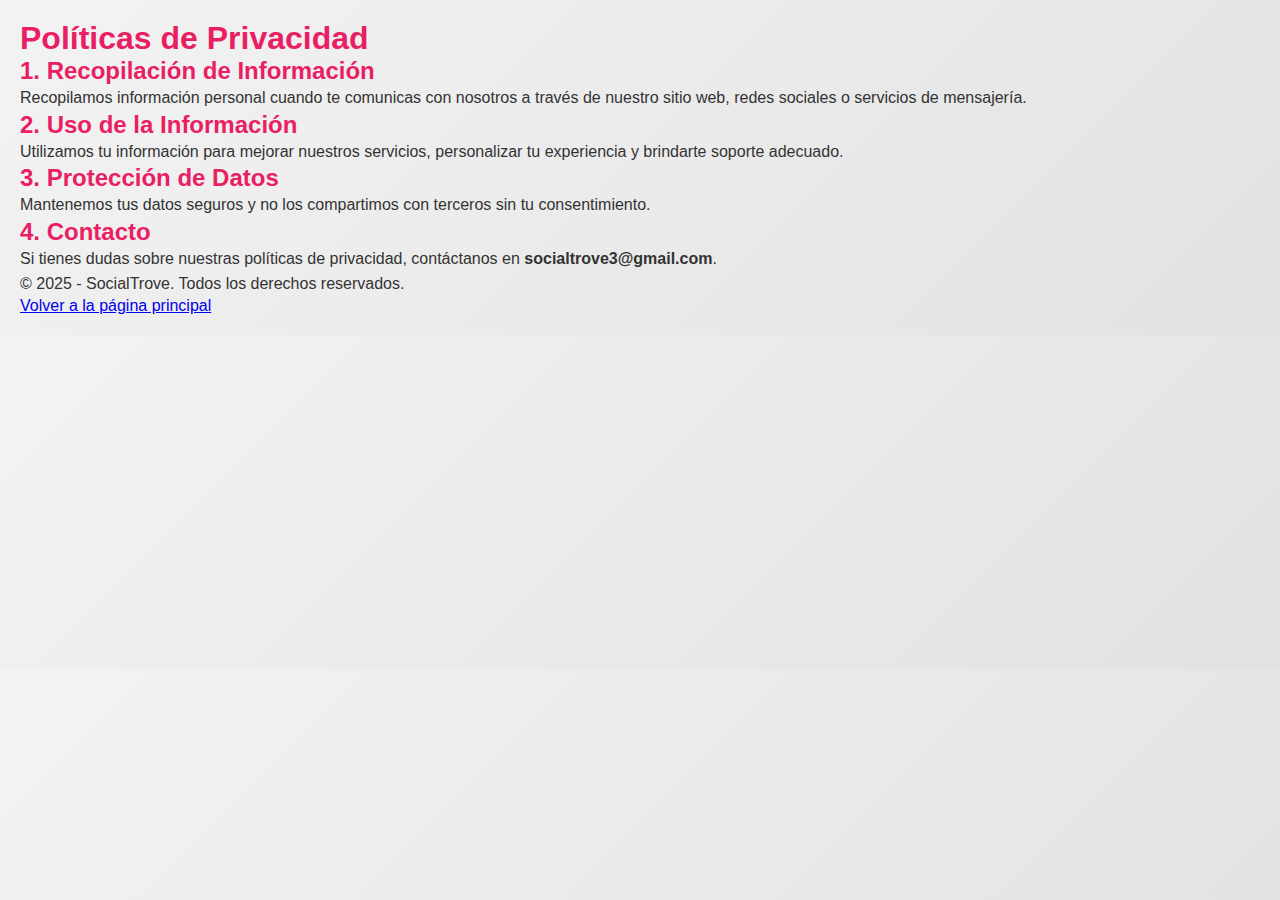
==== politicas.html @ abb88605 "Create politicas.html" ====
<!DOCTYPE html>
<html lang="es">
<head>
    <meta charset="UTF-8">
    <meta name="viewport" content="width=device-width, initial-scale=1.0">
    <title>Políticas de Privacidad - SocialTrove</title>
    <link rel="stylesheet" href="styles.css">
    <style>
        body {
            font-family: Arial, sans-serif;
            background-color: #f9f9f9;
            color: #333;
            padding: 20px;
        }
        h1, h2 {
            color: #e91e63;
        }
        p {
            line-height: 1.6;
        }
    </style>
</head>
<body>
    <header>
        <h1>Políticas de Privacidad</h1>
    </header>

    <section>
        <h2>1. Recopilación de Información</h2>
        <p>Recopilamos información personal cuando te comunicas con nosotros a través de nuestro sitio web, redes sociales o servicios de mensajería.</p>
    </section>

    <section>
        <h2>2. Uso de la Información</h2>
        <p>Utilizamos tu información para mejorar nuestros servicios, personalizar tu experiencia y brindarte soporte adecuado.</p>
    </section>

    <section>
        <h2>3. Protección de Datos</h2>
        <p>Mantenemos tus datos seguros y no los compartimos con terceros sin tu consentimiento.</p>
    </section>

    <section>
        <h2>4. Contacto</h2>
        <p>Si tienes dudas sobre nuestras políticas de privacidad, contáctanos en <strong>socialtrove3@gmail.com</strong>.</p>
    </section>

    <footer>
        <p>&copy; 2025 - SocialTrove. Todos los derechos reservados.</p>
        <a href="index.html">Volver a la página principal</a>
    </footer>
</body>
</html>
---- styles.css ----
* {
    margin: 0;
    padding: 0;
    box-sizing: border-box;
}

body {
    font-family: Arial, sans-serif;
    background: linear-gradient(135deg, #f3f3f3 0%, #e2e2e2 100%);
}

.container {
    perspective: 1000px;
}

.header {
    text-align: center;
    padding: 50px;
    color: #fff;
    background: radial-gradient(circle, #ffcc00, #ff9900);
    transform: rotateY(-10deg);
    animation: float 3s infinite ease-in-out;
}

.title {
    font-size: 3rem;
    color: #ff0055; /* Color para resaltar */
}

.subtitle {
    font-size: 1.5rem;
    color: #007bff; /* Color para el subtítulo */
}

.cta-button {
    background: #ff0077; /* Color del botón */
    color: white;
    padding: 15px 30px;
    text-decoration: none;
    border-radius: 5px;
    transition: background 0.3s;
}

.cta-button:hover {
    background: #ff0044;
}

.features {
    display: flex;
    justify-content: space-around;
    padding: 50px;
}

.feature-box {
    background: #6f42c1; /* Color de la caja */
    color: white;
    padding: 20px;
    border-radius: 10px;
    width: 30%;
    transform: rotateY(10deg);
    transition: transform 0.3s;
}

.feature-title {
    color: #ffcc00; /* Color del título */
}

.feature-description {
    color: #ffffff; /* Color de la descripción */
}

.feature-box:hover {
    transform: translateY(-10px) rotateY(0deg);
}

.footer {
    text-align: center;
    padding: 20px;
    background: #333;
    color: #fff;
}

@keyframes float {
    0% { transform: translatey(0px); }
    50% { transform: translatey(-10px); }
    100% { transform: translatey(0px); }
}
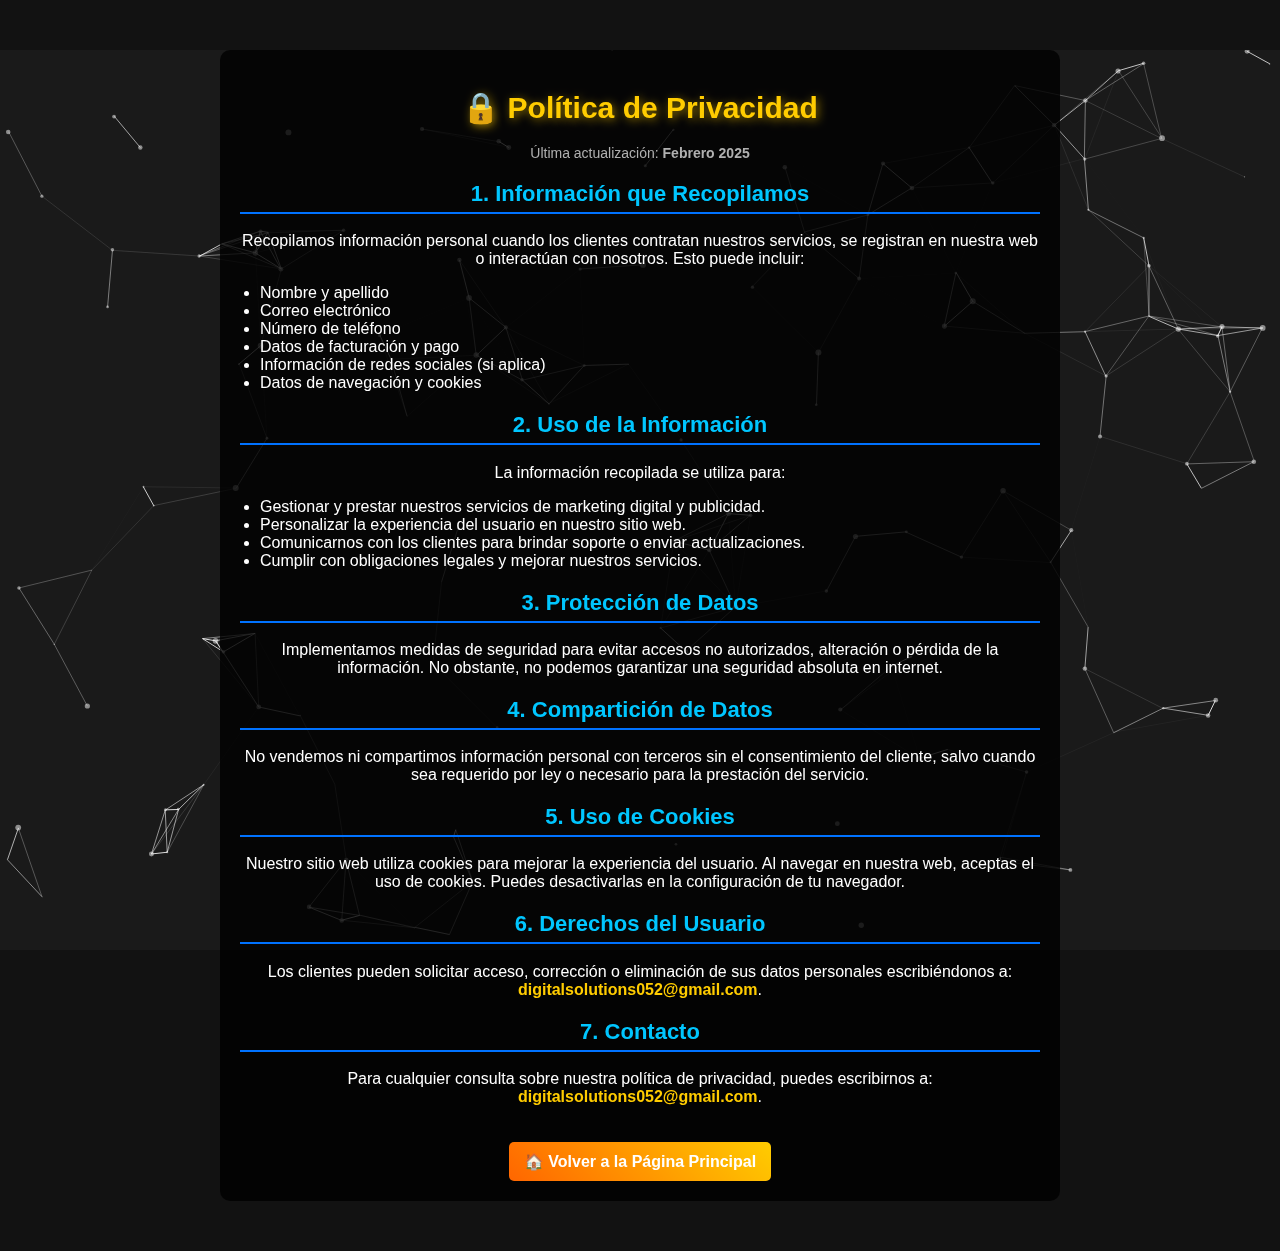
==== commit 2fcea3cd: "Add files via upload" ====
--- a/politicas.html
+++ b/politicas.html
@@ -1,53 +1,58 @@
-<!DOCTYPE html>
-<html lang="es">
-<head>
-    <meta charset="UTF-8">
-    <meta name="viewport" content="width=device-width, initial-scale=1.0">
-    <title>Políticas de Privacidad - SocialTrove</title>
-    <link rel="stylesheet" href="styles.css">
-    <style>
-        body {
-            font-family: Arial, sans-serif;
-            background-color: #f9f9f9;
-            color: #333;
-            padding: 20px;
-        }
-        h1, h2 {
-            color: #e91e63;
-        }
-        p {
-            line-height: 1.6;
-        }
-    </style>
-</head>
-<body>
-    <header>
-        <h1>Políticas de Privacidad</h1>
-    </header>
-
-    <section>
-        <h2>1. Recopilación de Información</h2>
-        <p>Recopilamos información personal cuando te comunicas con nosotros a través de nuestro sitio web, redes sociales o servicios de mensajería.</p>
-    </section>
-
-    <section>
-        <h2>2. Uso de la Información</h2>
-        <p>Utilizamos tu información para mejorar nuestros servicios, personalizar tu experiencia y brindarte soporte adecuado.</p>
-    </section>
-
-    <section>
-        <h2>3. Protección de Datos</h2>
-        <p>Mantenemos tus datos seguros y no los compartimos con terceros sin tu consentimiento.</p>
-    </section>
-
-    <section>
-        <h2>4. Contacto</h2>
-        <p>Si tienes dudas sobre nuestras políticas de privacidad, contáctanos en <strong>socialtrove3@gmail.com</strong>.</p>
-    </section>
-
-    <footer>
-        <p>&copy; 2025 - SocialTrove. Todos los derechos reservados.</p>
-        <a href="index.html">Volver a la página principal</a>
-    </footer>
-</body>
-</html>
+<!DOCTYPE html>
+<html lang="es">
+<head>
+    <meta charset="UTF-8">
+    <meta name="viewport" content="width=device-width, initial-scale=1.0">
+    <title>Política de Privacidad</title>
+    <link rel="stylesheet" href="styles.css">
+</head>
+<body>
+
+<div id="particles-js"></div>
+
+<div class="content">
+    <h1 class="titulo-principal">🔒 Política de Privacidad</h1>
+    <p class="fecha-actualizacion">Última actualización: <strong>Febrero 2025</strong></p>
+
+    <h2 class="titulo-seccion">1. Información que Recopilamos</h2>
+    <p>Recopilamos información personal cuando los clientes contratan nuestros servicios, se registran en nuestra web o interactúan con nosotros. Esto puede incluir:</p>
+    <ul>
+        <li>Nombre y apellido</li>
+        <li>Correo electrónico</li>
+        <li>Número de teléfono</li>
+        <li>Datos de facturación y pago</li>
+        <li>Información de redes sociales (si aplica)</li>
+        <li>Datos de navegación y cookies</li>
+    </ul>
+
+    <h2 class="titulo-seccion">2. Uso de la Información</h2>
+    <p>La información recopilada se utiliza para:</p>
+    <ul>
+        <li>Gestionar y prestar nuestros servicios de marketing digital y publicidad.</li>
+        <li>Personalizar la experiencia del usuario en nuestro sitio web.</li>
+        <li>Comunicarnos con los clientes para brindar soporte o enviar actualizaciones.</li>
+        <li>Cumplir con obligaciones legales y mejorar nuestros servicios.</li>
+    </ul>
+
+    <h2 class="titulo-seccion">3. Protección de Datos</h2>
+    <p>Implementamos medidas de seguridad para evitar accesos no autorizados, alteración o pérdida de la información. No obstante, no podemos garantizar una seguridad absoluta en internet.</p>
+
+    <h2 class="titulo-seccion">4. Compartición de Datos</h2>
+    <p>No vendemos ni compartimos información personal con terceros sin el consentimiento del cliente, salvo cuando sea requerido por ley o necesario para la prestación del servicio.</p>
+
+    <h2 class="titulo-seccion">5. Uso de Cookies</h2>
+    <p>Nuestro sitio web utiliza cookies para mejorar la experiencia del usuario. Al navegar en nuestra web, aceptas el uso de cookies. Puedes desactivarlas en la configuración de tu navegador.</p>
+
+    <h2 class="titulo-seccion">6. Derechos del Usuario</h2>
+    <p>Los clientes pueden solicitar acceso, corrección o eliminación de sus datos personales escribiéndonos a: <a href="mailto:digitalsolutions052@gmail.com">digitalsolutions052@gmail.com</a>.</p>
+
+    <h2 class="titulo-seccion">7. Contacto</h2>
+    <p>Para cualquier consulta sobre nuestra política de privacidad, puedes escribirnos a: <a href="mailto:digitalsolutions052@gmail.com">digitalsolutions052@gmail.com</a>.</p>
+
+    <a href="index.html" class="btn-regresar">🏠 Volver a la Página Principal</a>
+</div>
+
+<script src="particles.js"></script>
+<script src="script.js"></script>
+</body>
+</html>
--- a/styles.css
+++ b/styles.css
@@ -1,87 +1,76 @@
-* {
+body {
+    font-family: Arial, sans-serif;
+    background-color: #121212;
+    color: #ffffff;
     margin: 0;
     padding: 0;
-    box-sizing: border-box;
+    text-align: center;
 }
 
-body {
-    font-family: Arial, sans-serif;
-    background: linear-gradient(135deg, #f3f3f3 0%, #e2e2e2 100%);
+#particles-js {
+    position: fixed;
+    width: 100%;
+    height: 100%;
+    z-index: -1;
+    background: #1a1a1a;
 }
 
-.container {
-    perspective: 1000px;
+.content {
+    max-width: 800px;
+    margin: 50px auto;
+    padding: 20px;
+    background: rgba(0, 0, 0, 0.8);
+    border-radius: 10px;
+    box-shadow: 0 0 20px rgba(255, 255, 255, 0);
 }
 
-.header {
-    text-align: center;
-    padding: 50px;
-    color: #fff;
-    background: radial-gradient(circle, #ffcc00, #ff9900);
-    transform: rotateY(-10deg);
-    animation: float 3s infinite ease-in-out;
+.titulo-principal {
+    font-size: 30px;
+    color: #ffcc00; /* Amarillo para resaltar */
+    text-shadow: 2px 2px 10px rgba(255, 204, 0, 0.6);
 }
 
-.title {
-    font-size: 3rem;
-    color: #ff0055; /* Color para resaltar */
+.fecha-actualizacion {
+    font-size: 14px;
+    color: #b0b0b0;
 }
 
-.subtitle {
-    font-size: 1.5rem;
-    color: #007bff; /* Color para el subtítulo */
+.titulo-seccion {
+    font-size: 22px;
+    color: #00c6ff; /* Azul para resaltar */
+    border-bottom: 2px solid #0072ff;
+    padding-bottom: 5px;
+    margin-top: 20px;
 }
 
-.cta-button {
-    background: #ff0077; /* Color del botón */
-    color: white;
-    padding: 15px 30px;
-    text-decoration: none;
-    border-radius: 5px;
-    transition: background 0.3s;
+ul {
+    text-align: left;
+    padding-left: 20px;
 }
 
-.cta-button:hover {
-    background: #ff0044;
+a {
+    color: #ffcc00;
+    text-decoration: none;
+    font-weight: bold;
 }
 
-.features {
-    display: flex;
-    justify-content: space-around;
-    padding: 50px;
+.btn-regresar {
+    display: inline-block;
+    margin-top: 20px;
+    padding: 10px 15px;
+    font-size: 16px;
+    background: linear-gradient(45deg, #ff6600, #ffcc00);
+    color: white;
+    border-radius: 5px;
+    transition: 0.3s;
 }
 
-.feature-box {
-    background: #6f42c1; /* Color de la caja */
-    color: white;
-    padding: 20px;
-    border-radius: 10px;
-    width: 30%;
-    transform: rotateY(10deg);
-    transition: transform 0.3s;
+.btn-regresar:hover {
+    background: linear-gradient(45deg, #ffcc00, #ff6600);
+    transform: scale(1.05);
 }
 
-.feature-title {
-    color: #ffcc00; /* Color del título */
-}
-
-.feature-description {
-    color: #ffffff; /* Color de la descripción */
-}
-
-.feature-box:hover {
-    transform: translateY(-10px) rotateY(0deg);
-}
-
-.footer {
-    text-align: center;
-    padding: 20px;
-    background: #333;
-    color: #fff;
-}
-
-@keyframes float {
-    0% { transform: translatey(0px); }
-    50% { transform: translatey(-10px); }
-    100% { transform: translatey(0px); }
-}
+.resaltado {
+    color:  #ffcc00;
+    font-weight: bold;
+}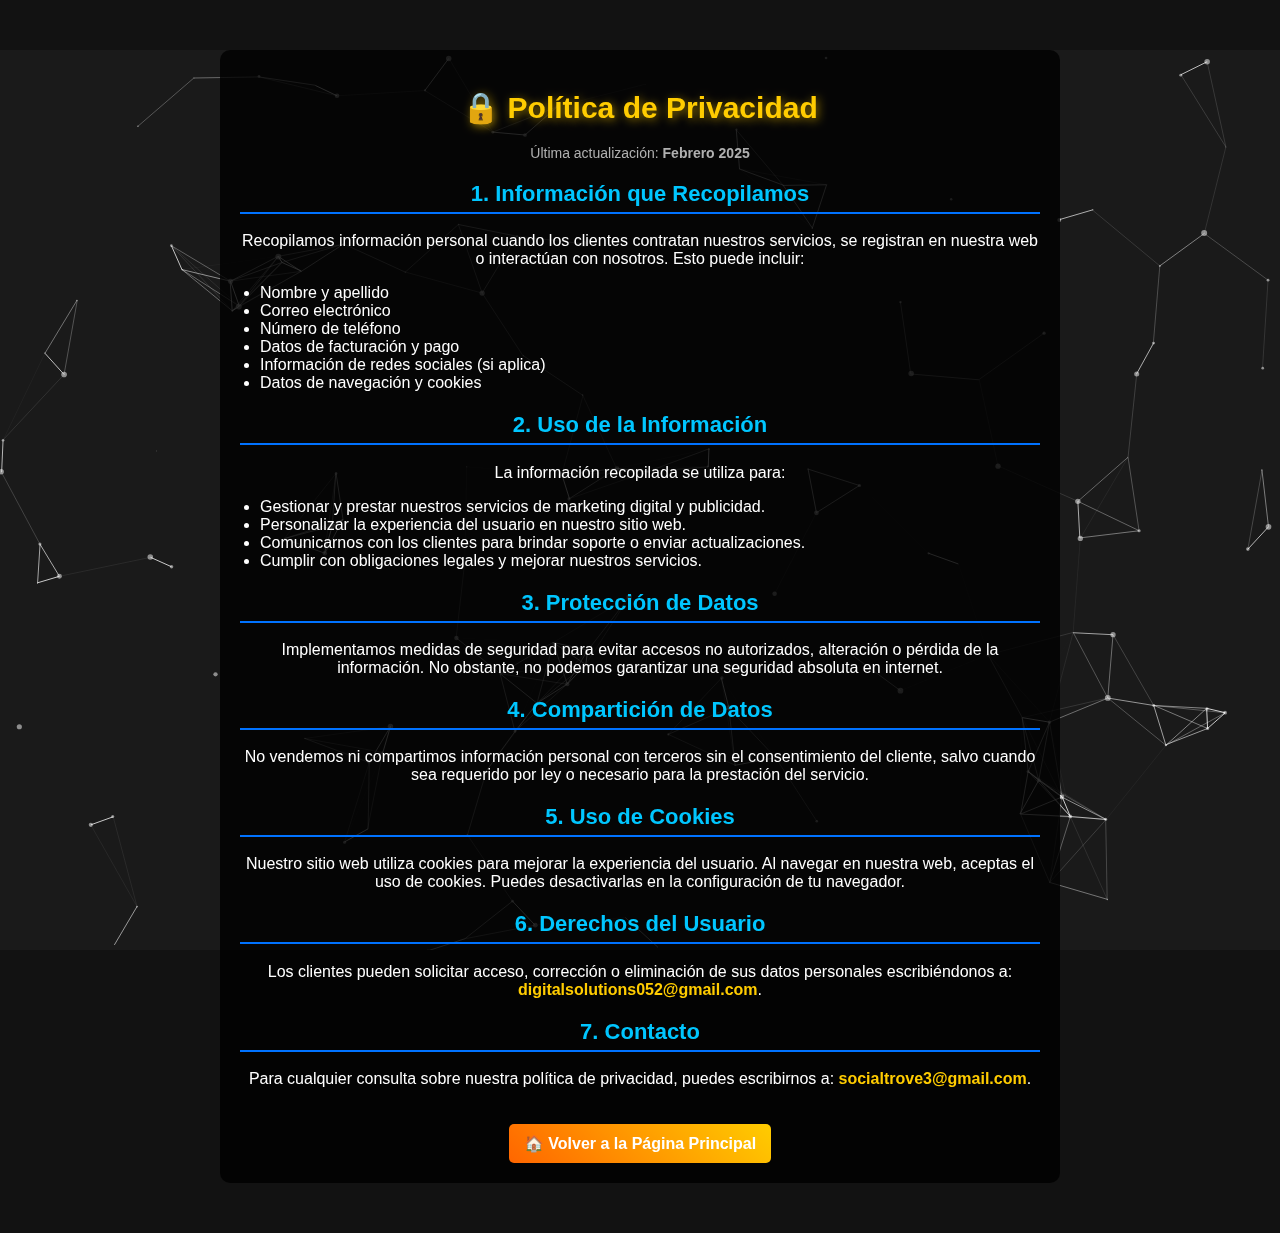
==== commit 21e79aad: "Update politicas.html" ====
--- a/politicas.html
+++ b/politicas.html
@@ -47,7 +47,7 @@
     <p>Los clientes pueden solicitar acceso, corrección o eliminación de sus datos personales escribiéndonos a: <a href="mailto:digitalsolutions052@gmail.com">digitalsolutions052@gmail.com</a>.</p>
 
     <h2 class="titulo-seccion">7. Contacto</h2>
-    <p>Para cualquier consulta sobre nuestra política de privacidad, puedes escribirnos a: <a href="mailto:digitalsolutions052@gmail.com">digitalsolutions052@gmail.com</a>.</p>
+    <p>Para cualquier consulta sobre nuestra política de privacidad, puedes escribirnos a: <a href="mailto:socialtrove3@gmail.com">socialtrove3@gmail.com</a>.</p>
 
     <a href="index.html" class="btn-regresar">🏠 Volver a la Página Principal</a>
 </div>
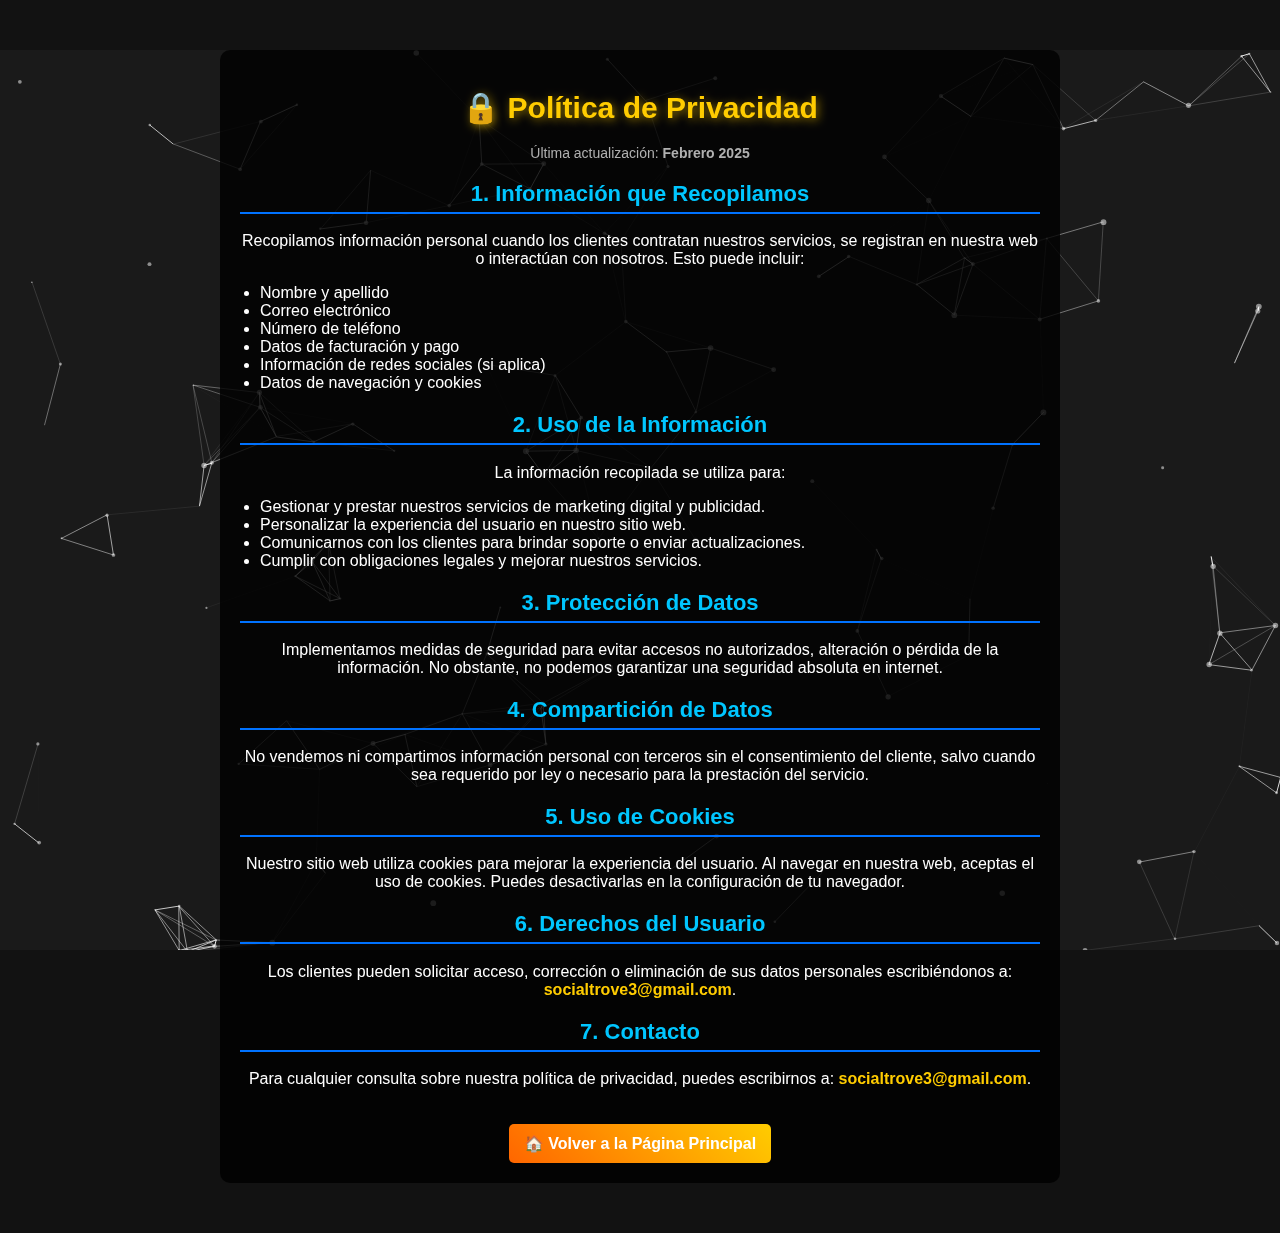
==== commit 5fe4f2c8: "Update politicas.html" ====
--- a/politicas.html
+++ b/politicas.html
@@ -44,7 +44,7 @@
     <p>Nuestro sitio web utiliza cookies para mejorar la experiencia del usuario. Al navegar en nuestra web, aceptas el uso de cookies. Puedes desactivarlas en la configuración de tu navegador.</p>
 
     <h2 class="titulo-seccion">6. Derechos del Usuario</h2>
-    <p>Los clientes pueden solicitar acceso, corrección o eliminación de sus datos personales escribiéndonos a: <a href="mailto:digitalsolutions052@gmail.com">digitalsolutions052@gmail.com</a>.</p>
+    <p>Los clientes pueden solicitar acceso, corrección o eliminación de sus datos personales escribiéndonos a: <a href="mailto:socialtrove3@gmail.com">socialtrove3@gmail.com</a>.</p>
 
     <h2 class="titulo-seccion">7. Contacto</h2>
     <p>Para cualquier consulta sobre nuestra política de privacidad, puedes escribirnos a: <a href="mailto:socialtrove3@gmail.com">socialtrove3@gmail.com</a>.</p>
